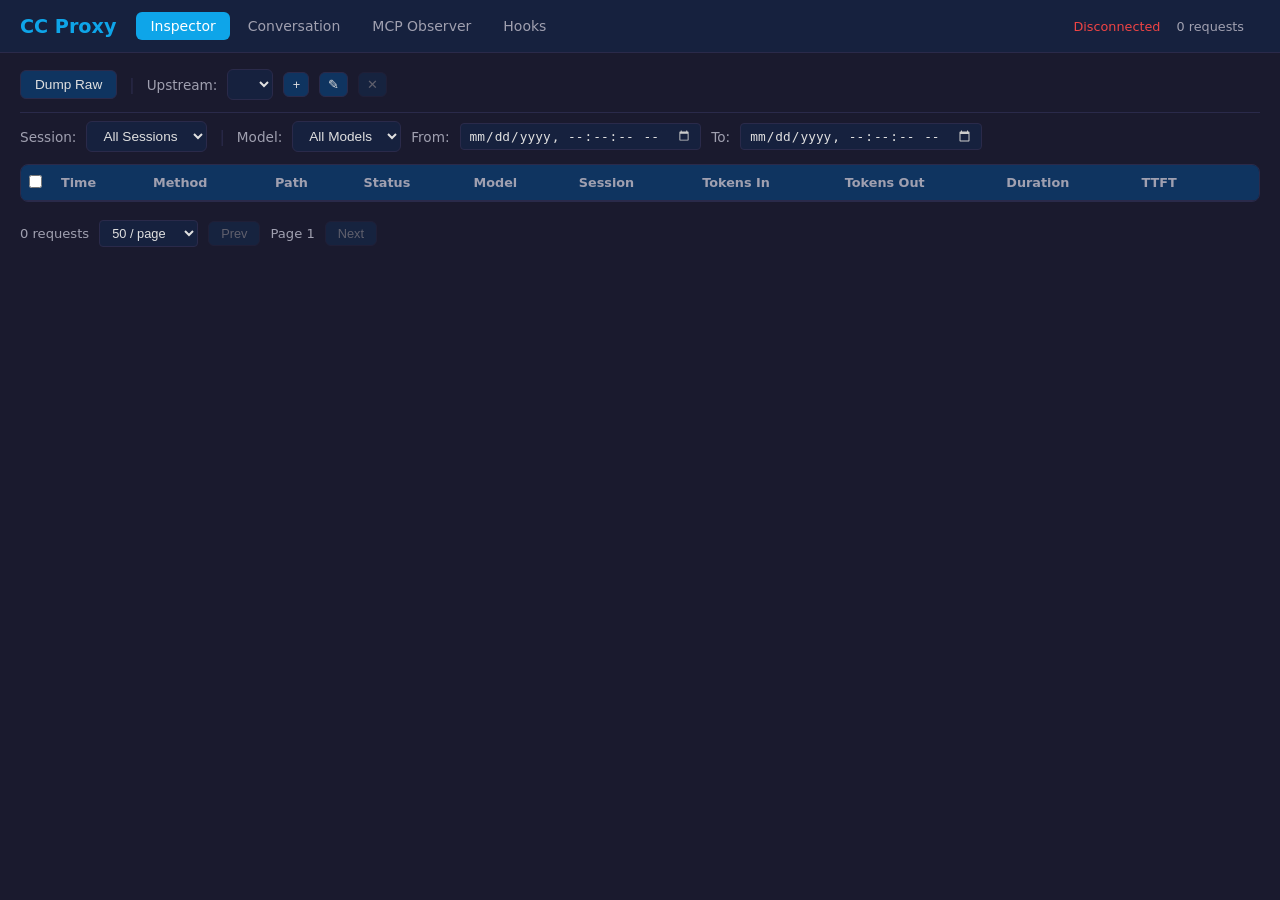
==== cc-proxy/wwwroot/index.html @ 60c86c27 "feat: SQLite persistence, inspector pagination, multi-select delete, and auto-session tracking Repla" ====
<!DOCTYPE html>
<html lang="en">
<head>
    <meta charset="UTF-8">
    <meta name="viewport" content="width=device-width, initial-scale=1.0">
    <title>CC Proxy</title>
    <link rel="stylesheet" href="css/style.css">
</head>
<body>
    <header>
        <h1>CC Proxy</h1>
        <nav>
            <a href="#" data-view="inspector" class="active">Inspector</a>
            <a href="#" data-view="conversation">Conversation</a>
            <a href="#" data-view="mcp">MCP Observer</a>
            <a href="#" data-view="hooks">Hooks</a>
        </nav>
        <div class="status-bar">
            <span id="connection-status" class="disconnected">Disconnected</span>
            <span id="request-count">0 requests</span>
            <span id="capture-status"></span>
        </div>
    </header>

    <main>
        <!-- Inspector View -->
        <section id="view-inspector" class="view active">
            <div class="toolbar">
                <button id="btn-toggle-capture">Dump Raw</button>
                <button id="btn-delete-selected" class="hidden" style="background:var(--error)">Delete Selected (<span id="selected-count">0</span>)</button>
                <span class="sep">|</span>
                <label>Upstream:</label>
                <select id="upstream-select"></select>
                <button id="btn-upstream-add" title="Add">+</button>
                <button id="btn-upstream-edit" title="Edit">&#9998;</button>
                <button id="btn-upstream-delete" title="Delete" disabled>&#10005;</button>
                <span id="upstream-url-display" class="upstream-url"></span>
            </div>
            <div id="upstream-edit-form" class="inline-edit hidden">
                <input type="text" id="upstream-edit-name" placeholder="Name" size="12">
                <input type="text" id="upstream-edit-url" placeholder="https://..." size="36">
                <input type="password" id="upstream-edit-token" placeholder="Token (optional)" size="22">
                <br>
                <label class="model-map-label">Model Map:</label>
                <textarea id="upstream-edit-modelmap" placeholder="claude-sonnet-4-6 = deepseek-v4-pro&#10;claude-opus-4-6 = deepseek-v4-pro[1m]&#10;claude-haiku-4-5 = deepseek-chat" rows="3" cols="52" spellcheck="false"></textarea>
                <br>
                <button id="btn-upstream-save">Save</button>
                <button id="btn-upstream-cancel">Cancel</button>
            </div>
            <div class="toolbar filter-row">
                <label>Session:</label>
                <select id="filter-session">
                    <option value="">All Sessions</option>
                </select>
                <button id="btn-session-export" class="hidden">Export ▾</button>
                <button id="btn-session-rename" class="hidden">Rename</button>
                <button id="btn-session-delete" class="hidden btn-danger">Delete Session</button>
                <span class="sep">|</span>
                <label>Model:</label>
                <select id="filter-model">
                    <option value="">All Models</option>
                </select>
                <label>From:</label>
                <input type="datetime-local" id="filter-time-from" step="1">
                <label>To:</label>
                <input type="datetime-local" id="filter-time-to" step="1">
            </div>
            <div class="table-container">
                <table id="requests-table">
                    <thead>
                        <tr>
                            <th class="col-chk"><input type="checkbox" id="select-all" title="Select all"></th>
                            <th>Time</th>
                            <th>Method</th>
                            <th>Path</th>
                            <th>Status</th>
                            <th>Model</th>
                            <th>Session</th>
                            <th>Tokens In</th>
                            <th>Tokens Out</th>
                            <th>Duration</th>
                            <th>TTFT</th>
                            <th></th>
                        </tr>
                    </thead>
                    <tbody id="requests-tbody"></tbody>
                </table>
            </div>
            <div class="pagination" id="pagination">
                <span id="page-info">0 requests</span>
                <select id="page-size">
                    <option value="20">20 / page</option>
                    <option value="50" selected>50 / page</option>
                    <option value="100">100 / page</option>
                    <option value="200">200 / page</option>
                </select>
                <button id="btn-page-prev" disabled>Prev</button>
                <span id="page-num">Page 1</span>
                <button id="btn-page-next" disabled>Next</button>
            </div>
            <div id="request-detail" class="detail-panel hidden">
                <div class="detail-header">
                    <h3 id="detail-title">Request Detail</h3>
                    <button id="btn-close-detail">×</button>
                </div>
                <div class="detail-tabs">
                    <button class="tab active" data-tab="request">Request</button>
                    <button class="tab" data-tab="response">Response</button>
                    <button class="tab" data-tab="sse">SSE Events</button>
                </div>
                <div id="detail-content" class="detail-body"></div>
            </div>
        </section>

        <!-- Conversation View -->
        <section id="view-conversation" class="view">
            <div class="toolbar">
                <button id="btn-conv-clear">Clear</button>
                <select id="conv-filter">
                    <option value="all">All Messages</option>
                </select>
            </div>
            <div id="conversation-timeline" class="timeline"></div>
        </section>

        <!-- MCP Observer View -->
        <section id="view-mcp" class="view">
            <div class="toolbar">
                <label>MCP Destination:</label>
                <input type="text" id="mcp-destination" placeholder="e.g. https://gitmcp.io/user/repo" size="50">
                <button id="btn-set-mcp">Set Destination</button>
                <button id="btn-clear-mcp-view">Clear</button>
            </div>
            <div class="table-container">
                <table id="mcp-table">
                    <thead>
                        <tr>
                            <th>Time</th>
                            <th>Method</th>
                            <th>Status</th>
                            <th>Request Body</th>
                            <th>Response Body</th>
                        </tr>
                    </thead>
                    <tbody id="mcp-tbody"></tbody>
                </table>
            </div>
        </section>

        <!-- Hooks View -->
        <section id="view-hooks" class="view">
            <div class="toolbar">
                <button id="btn-clear-hooks">Clear Hooks</button>
            </div>
            <div class="table-container">
                <table id="hooks-table">
                    <thead>
                        <tr>
                            <th>Time</th>
                            <th>Event</th>
                            <th>Session</th>
                            <th>CWD</th>
                            <th>Exit Code</th>
                        </tr>
                    </thead>
                    <tbody id="hooks-tbody"></tbody>
                </table>
            </div>
        </section>
    </main>

    <script src="js/app.js"></script>
</body>
</html>
---- cc-proxy/wwwroot/css/style.css ----
* {
    margin: 0;
    padding: 0;
    box-sizing: border-box;
}

:root {
    --bg: #1a1a2e;
    --bg-panel: #16213e;
    --bg-card: #0f3460;
    --text: #e0e0e0;
    --text-muted: #a0a0b0;
    --accent: #e94560;
    --accent2: #0ea5e9;
    --success: #22c55e;
    --warning: #f59e0b;
    --error: #ef4444;
    --border: #2a2a4a;
    --font-mono: 'SF Mono', 'Fira Code', 'Cascadia Code', monospace;
}

body {
    font-family: -apple-system, BlinkMacSystemFont, 'Segoe UI', system-ui, sans-serif;
    background: var(--bg);
    color: var(--text);
    min-height: 100vh;
}

header {
    background: var(--bg-panel);
    border-bottom: 1px solid var(--border);
    padding: 12px 20px;
    display: flex;
    align-items: center;
    gap: 20px;
    flex-wrap: wrap;
}

header h1 {
    font-size: 1.2rem;
    font-weight: 600;
    color: var(--accent2);
    white-space: nowrap;
}

nav {
    display: flex;
    gap: 4px;
}

nav a {
    color: var(--text-muted);
    text-decoration: none;
    padding: 6px 14px;
    border-radius: 6px;
    font-size: 0.875rem;
    transition: all 0.2s;
}

nav a:hover {
    background: var(--bg-card);
    color: var(--text);
}

nav a.active {
    background: var(--accent2);
    color: white;
}

.status-bar {
    margin-left: auto;
    display: flex;
    gap: 16px;
    font-size: 0.8rem;
    color: var(--text-muted);
}

#connection-status.connected { color: var(--success); }
#connection-status.disconnected { color: var(--error); }

main {
    padding: 16px 20px;
}

.view {
    display: none;
}

.view.active {
    display: block;
}

.toolbar {
    display: flex;
    align-items: center;
    gap: 10px;
    margin-bottom: 12px;
    flex-wrap: wrap;
}

.toolbar label {
    font-size: 0.85rem;
    color: var(--text-muted);
}

.toolbar .sep {
    color: var(--border);
    font-size: 1rem;
    margin: 0 2px;
}

.filter-row {
    padding-top: 0;
    border-top: 1px solid var(--border);
    margin-top: 4px;
    padding-top: 8px;
}

.recording-indicator {
    color: var(--success);
    font-weight: 600;
    font-size: 0.85rem;
    animation: pulse 2s infinite;
}

@keyframes pulse {
    0%, 100% { opacity: 1; }
    50% { opacity: 0.5; }
}

.toolbar input[type="text"] {
    background: var(--bg-panel);
    border: 1px solid var(--border);
    color: var(--text);
    padding: 6px 12px;
    border-radius: 6px;
    font-family: var(--font-mono);
    font-size: 0.85rem;
}

.toolbar select {
    background: var(--bg-panel);
    border: 1px solid var(--border);
    color: var(--text);
    padding: 6px 12px;
    border-radius: 6px;
    font-size: 0.85rem;
}

button {
    background: var(--bg-card);
    color: var(--text);
    border: 1px solid var(--border);
    padding: 6px 14px;
    border-radius: 6px;
    cursor: pointer;
    font-size: 0.85rem;
    transition: all 0.2s;
}

button:hover {
    background: var(--accent2);
    border-color: var(--accent2);
    color: white;
}

button:active {
    transform: scale(0.97);
}

.table-container {
    overflow: auto;
    border: 1px solid var(--border);
    border-radius: 8px;
    background: var(--bg-panel);
    max-height: calc(100vh - 260px);
}

table {
    width: 100%;
    border-collapse: collapse;
    font-size: 0.8rem;
}

thead {
    background: var(--bg-card);
    position: sticky;
    top: 0;
    z-index: 1;
}

th {
    padding: 10px 12px;
    text-align: left;
    font-weight: 600;
    color: var(--text-muted);
    white-space: nowrap;
    border-bottom: 1px solid var(--border);
}

td {
    padding: 8px 12px;
    border-bottom: 1px solid var(--border);
    font-family: var(--font-mono);
    font-size: 0.78rem;
    max-width: 300px;
    overflow: hidden;
    text-overflow: ellipsis;
    white-space: nowrap;
}

tbody tr {
    cursor: pointer;
    transition: background 0.15s;
}

tbody tr:hover {
    background: var(--bg-card);
}

tbody tr.selected {
    background: var(--accent2);
    color: white;
}

td.status-200 { color: var(--success); }
td.status-4xx { color: var(--warning); }
td.status-5xx { color: var(--error); }

/* Detail panel */
.detail-panel {
    margin-top: 16px;
    border: 1px solid var(--border);
    border-radius: 8px;
    background: var(--bg-panel);
    overflow: hidden;
}

.detail-panel.hidden { display: none; }

.detail-header {
    display: flex;
    justify-content: space-between;
    align-items: center;
    padding: 12px 16px;
    background: var(--bg-card);
}

.detail-header h3 { font-size: 0.95rem; }

#btn-close-detail {
    background: transparent;
    border: none;
    color: var(--text-muted);
    font-size: 1.2rem;
    padding: 2px 8px;
    cursor: pointer;
}

.detail-tabs {
    display: flex;
    border-bottom: 1px solid var(--border);
    padding: 0 16px;
    background: var(--bg-panel);
}

.tab {
    background: transparent;
    border: none;
    border-bottom: 2px solid transparent;
    color: var(--text-muted);
    padding: 8px 16px;
    cursor: pointer;
    font-size: 0.85rem;
}

.tab.active {
    color: var(--accent2);
    border-bottom-color: var(--accent2);
}

.detail-body {
    padding: 16px;
    margin: 0;
    font-family: var(--font-mono);
    font-size: 0.8rem;
    line-height: 1.5;
    white-space: pre-wrap;
    word-break: break-all;
    max-height: 500px;
    overflow-y: auto;
    background: var(--bg);
    color: var(--text);
}

/* Conversation timeline */
.timeline {
    max-height: calc(100vh - 150px);
    overflow-y: auto;
    padding: 8px 0;
}

.timeline-item {
    margin-bottom: 12px;
    padding: 10px 16px;
    background: var(--bg-panel);
    border-radius: 8px;
    border-left: 3px solid var(--accent2);
}

.timeline-item.mcp { border-left-color: var(--accent); }
.timeline-item.hook { border-left-color: var(--warning); }

.timeline-header {
    display: flex;
    justify-content: space-between;
    margin-bottom: 6px;
    font-size: 0.8rem;
    color: var(--text-muted);
}

.timeline-body {
    font-family: var(--font-mono);
    font-size: 0.8rem;
    white-space: pre-wrap;
    word-break: break-all;
    max-height: 300px;
    overflow-y: auto;
}

/* Sessions */
.session-card {
    background: var(--bg-panel);
    border: 1px solid var(--border);
    border-radius: 8px;
    padding: 14px 18px;
    margin-bottom: 10px;
}

.session-card h3 {
    font-size: 0.95rem;
    margin-bottom: 4px;
}

.session-card .meta {
    font-size: 0.8rem;
    color: var(--text-muted);
    margin-bottom: 8px;
}

.session-card .actions {
    display: flex;
    gap: 8px;
}

.hidden { display: none !important; }

/* ── Upstream inline edit ── */
.upstream-url {
    font-family: var(--font-mono);
    font-size: 0.82rem;
    color: var(--text-muted);
    margin-left: 4px;
    max-width: 320px;
    overflow: hidden;
    text-overflow: ellipsis;
    white-space: nowrap;
}

.inline-edit {
    display: flex;
    align-items: center;
    gap: 6px;
    margin-left: 8px;
    padding: 4px 8px;
    background: var(--bg-card);
    border: 1px solid var(--border);
    border-radius: 6px;
}

.inline-edit input[type="text"],
.inline-edit input[type="password"] {
    background: var(--bg-panel);
    border: 1px solid var(--border);
    color: var(--text);
    padding: 4px 8px;
    border-radius: 4px;
    font-family: var(--font-mono);
    font-size: 0.82rem;
}

.model-map-label {
    font-size: 0.75rem;
    color: var(--text-muted);
    margin-right: 4px;
}

#upstream-edit-modelmap {
    background: var(--bg-panel);
    border: 1px solid var(--border);
    color: var(--text);
    padding: 4px 8px;
    border-radius: 4px;
    font-family: var(--font-mono);
    font-size: 0.75rem;
    resize: vertical;
}

#btn-upstream-add,
#btn-upstream-edit,
#btn-upstream-delete {
    padding: 4px 8px;
    font-size: 0.8rem;
    min-width: 26px;
}

#btn-upstream-delete:disabled {
    opacity: 0.35;
    cursor: not-allowed;
}

#btn-upstream-delete:disabled:hover {
    background: var(--bg-card);
    border-color: var(--border);
    color: var(--text);
}

/* ── JSON Tree Viewer ── */
.json-tree {
    font-family: var(--font-mono);
    font-size: 0.8rem;
    line-height: 1.55;
    padding: 0;
    user-select: text;
}

.detail-headers,
.detail-plain {
    margin: 0 0 12px 0;
    font-family: var(--font-mono);
    font-size: 0.8rem;
    line-height: 1.5;
    white-space: pre-wrap;
    word-break: break-all;
    color: var(--text-muted);
}

.detail-headers {
    padding-bottom: 12px;
    border-bottom: 1px solid var(--border);
    margin-bottom: 12px;
}

.jt-node {
    display: inline;
}

.jt-toggle {
    display: inline-flex;
    align-items: center;
    justify-content: center;
    width: 16px;
    height: 16px;
    margin-right: 2px;
    cursor: pointer;
    color: var(--text-muted);
    font-size: 0.7rem;
    font-weight: 700;
    line-height: 1;
    border-radius: 3px;
    user-select: none;
    vertical-align: middle;
    transition: color 0.15s;
}

.jt-toggle:hover {
    color: var(--accent2);
    background: rgba(14, 165, 233, 0.15);
}

.jt-toggle.expanded {
    color: var(--accent2);
}

.jt-bracket {
    color: var(--text-muted);
    font-weight: 600;
}

.jt-preview {
    color: var(--text-muted);
    font-style: italic;
    padding: 0 2px;
}

.jt-children {
    display: block;
    padding-left: 20px;
    border-left: 1px solid var(--border);
    margin-left: 6px;
}

.jt-children.hidden {
    display: none;
}

.jt-pair {
    padding: 1px 0;
}

.jt-item {
    padding: 1px 0;
}

.jt-key {
    color: var(--accent2);
}

.jt-index {
    color: var(--text-muted);
    font-size: 0.75rem;
    margin-right: 2px;
}

.jt-string {
    color: var(--success);
}

.jt-number {
    color: var(--accent);
}

.jt-bool {
    color: var(--warning);
}

.jt-null {
    color: var(--text-muted);
    font-style: italic;
}

/* ── Pagination ── */
.pagination {
    display: flex;
    align-items: center;
    gap: 10px;
    margin-top: 10px;
    padding: 8px 0;
    font-size: 0.82rem;
    color: var(--text-muted);
}

.pagination select {
    background: var(--bg-panel);
    border: 1px solid var(--border);
    color: var(--text);
    padding: 4px 8px;
    border-radius: 4px;
    font-size: 0.8rem;
}

.pagination button {
    padding: 4px 12px;
    font-size: 0.8rem;
}

.pagination button:disabled {
    opacity: 0.35;
    cursor: not-allowed;
}

.pagination button:disabled:hover {
    background: var(--bg-card);
    border-color: var(--border);
    color: var(--text);
}

/* ── Filter inputs ── */
.toolbar input[type="datetime-local"] {
    background: var(--bg-panel);
    border: 1px solid var(--border);
    color: var(--text);
    padding: 4px 8px;
    border-radius: 4px;
    font-size: 0.8rem;
    font-family: var(--font-mono);
}

.toolbar input[type="datetime-local"]::-webkit-calendar-picker-indicator {
    filter: invert(0.8);
    cursor: pointer;
}

/* ── Checkbox column ── */
.col-chk {
    width: 28px;
    padding: 4px !important;
    text-align: center;
}

.col-chk input[type="checkbox"] {
    cursor: pointer;
    accent-color: var(--accent2);
}

/* ── Row actions ── */
.row-actions {
    text-align: center;
    width: 32px;
    padding: 2px 4px !important;
}

.btn-delete-row {
    background: transparent;
    border: none;
    color: var(--text-muted);
    font-size: 1rem;
    padding: 0 4px;
    cursor: pointer;
    border-radius: 3px;
    line-height: 1;
}

.btn-delete-row:hover {
    background: var(--error);
    color: white;
}

/* ── Session card enhancements ── */
.session-header {
    display: flex;
    align-items: center;
    gap: 10px;
    margin-bottom: 4px;
}

.session-header h3 {
    font-size: 0.95rem;
    margin: 0;
}

.session-id {
    font-family: var(--font-mono);
    font-size: 0.7rem;
    color: var(--text-muted);
}

.session-name {
    cursor: text;
    border-radius: 4px;
    padding: 2px 6px;
    margin: -2px -6px;
    transition: background 0.15s;
}

.session-name:hover {
    background: var(--bg-card);
}

.session-rename-input {
    font-size: 0.95rem;
    font-weight: 600;
    background: var(--bg);
    color: var(--text);
    border: 1px solid var(--accent2);
    border-radius: 4px;
    padding: 2px 6px;
    width: 260px;
    font-family: inherit;
    outline: none;
}

.btn-danger {
    background: transparent;
    border-color: var(--error);
    color: var(--error);
}

.btn-danger:hover {
    background: var(--error);
    border-color: var(--error);
    color: white;
}
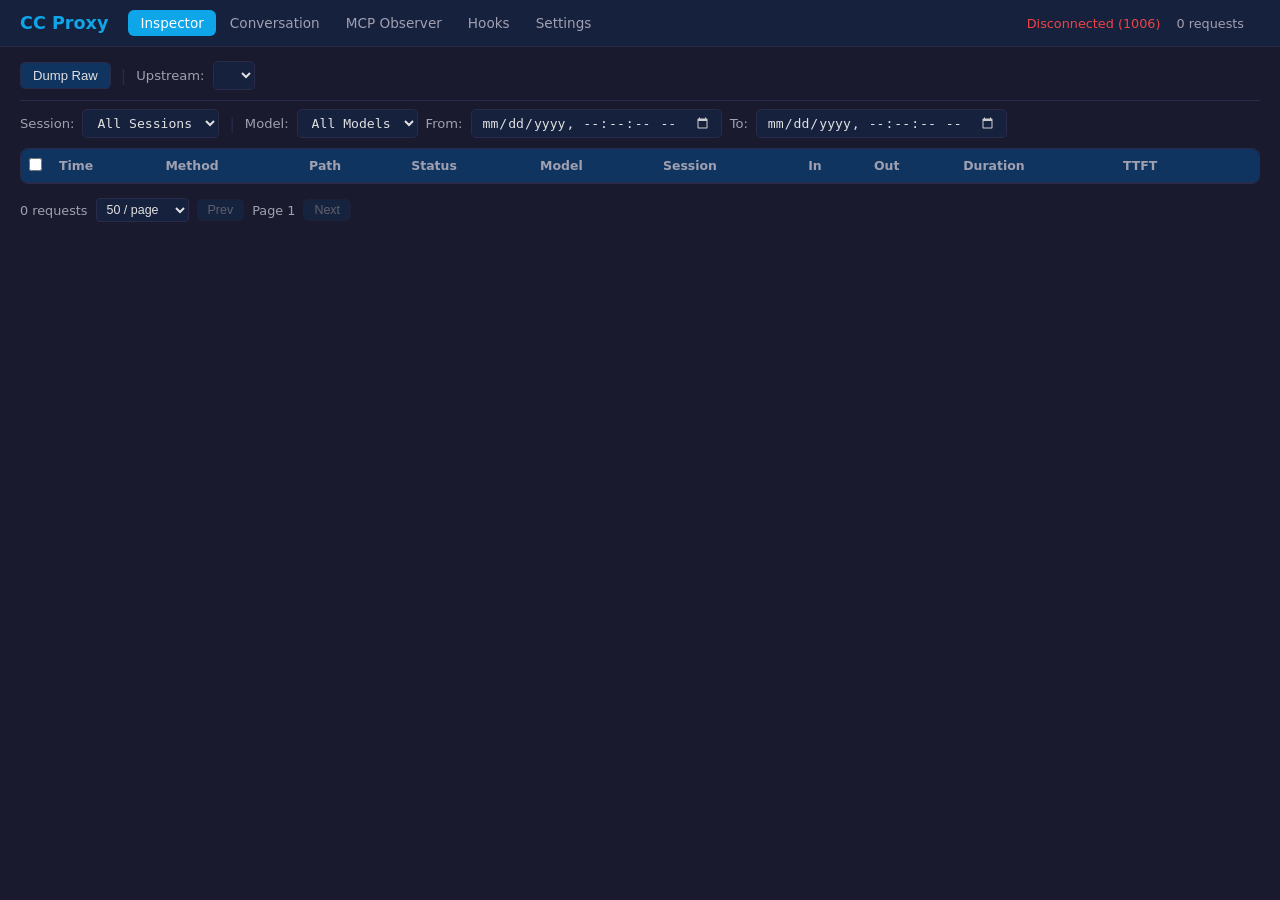
==== commit a2fccd07: "refactor: separate Provider and UpstreamConfig, add WS heartbeat Decouple connection concerns (URL/t" ====
--- a/cc-proxy/wwwroot/index.html
+++ b/cc-proxy/wwwroot/index.html
@@ -14,6 +14,7 @@
             <a href="#" data-view="conversation">Conversation</a>
             <a href="#" data-view="mcp">MCP Observer</a>
             <a href="#" data-view="hooks">Hooks</a>
+            <a href="#" data-view="settings">Settings</a>
         </nav>
         <div class="status-bar">
             <span id="connection-status" class="disconnected">Disconnected</span>
@@ -23,7 +24,7 @@
     </header>
 
     <main>
-        <!-- Inspector View -->
+        <!-- ── Inspector View ── -->
         <section id="view-inspector" class="view active">
             <div class="toolbar">
                 <button id="btn-toggle-capture">Dump Raw</button>
@@ -31,28 +32,13 @@
                 <span class="sep">|</span>
                 <label>Upstream:</label>
                 <select id="upstream-select"></select>
-                <button id="btn-upstream-add" title="Add">+</button>
-                <button id="btn-upstream-edit" title="Edit">&#9998;</button>
-                <button id="btn-upstream-delete" title="Delete" disabled>&#10005;</button>
-                <span id="upstream-url-display" class="upstream-url"></span>
-            </div>
-            <div id="upstream-edit-form" class="inline-edit hidden">
-                <input type="text" id="upstream-edit-name" placeholder="Name" size="12">
-                <input type="text" id="upstream-edit-url" placeholder="https://..." size="36">
-                <input type="password" id="upstream-edit-token" placeholder="Token (optional)" size="22">
-                <br>
-                <label class="model-map-label">Model Map:</label>
-                <textarea id="upstream-edit-modelmap" placeholder="claude-sonnet-4-6 = deepseek-v4-pro&#10;claude-opus-4-6 = deepseek-v4-pro[1m]&#10;claude-haiku-4-5 = deepseek-chat" rows="3" cols="52" spellcheck="false"></textarea>
-                <br>
-                <button id="btn-upstream-save">Save</button>
-                <button id="btn-upstream-cancel">Cancel</button>
             </div>
             <div class="toolbar filter-row">
                 <label>Session:</label>
                 <select id="filter-session">
                     <option value="">All Sessions</option>
                 </select>
-                <button id="btn-session-export" class="hidden">Export ▾</button>
+                <button id="btn-session-export" class="hidden">Export</button>
                 <button id="btn-session-rename" class="hidden">Rename</button>
                 <button id="btn-session-delete" class="hidden btn-danger">Delete Session</button>
                 <span class="sep">|</span>
@@ -76,8 +62,8 @@
                             <th>Status</th>
                             <th>Model</th>
                             <th>Session</th>
-                            <th>Tokens In</th>
-                            <th>Tokens Out</th>
+                            <th>In</th>
+                            <th>Out</th>
                             <th>Duration</th>
                             <th>TTFT</th>
                             <th></th>
@@ -101,7 +87,10 @@
             <div id="request-detail" class="detail-panel hidden">
                 <div class="detail-header">
                     <h3 id="detail-title">Request Detail</h3>
-                    <button id="btn-close-detail">×</button>
+                    <div>
+                        <button id="btn-fullscreen-detail" title="Fullscreen">⛶</button>
+                        <button id="btn-close-detail">×</button>
+                    </div>
                 </div>
                 <div class="detail-tabs">
                     <button class="tab active" data-tab="request">Request</button>
@@ -112,23 +101,23 @@
             </div>
         </section>
 
-        <!-- Conversation View -->
+        <!-- ── Conversation View ── -->
         <section id="view-conversation" class="view">
             <div class="toolbar">
-                <button id="btn-conv-clear">Clear</button>
                 <select id="conv-filter">
-                    <option value="all">All Messages</option>
-                </select>
+                    <option value="">All</option>
+                </select>
+                <button id="btn-fullscreen-conv" title="Fullscreen">⛶</button>
             </div>
             <div id="conversation-timeline" class="timeline"></div>
         </section>
 
-        <!-- MCP Observer View -->
+        <!-- ── MCP Observer View ── -->
         <section id="view-mcp" class="view">
             <div class="toolbar">
                 <label>MCP Destination:</label>
                 <input type="text" id="mcp-destination" placeholder="e.g. https://gitmcp.io/user/repo" size="50">
-                <button id="btn-set-mcp">Set Destination</button>
+                <button id="btn-set-mcp">Set</button>
                 <button id="btn-clear-mcp-view">Clear</button>
             </div>
             <div class="table-container">
@@ -147,7 +136,7 @@
             </div>
         </section>
 
-        <!-- Hooks View -->
+        <!-- ── Hooks View ── -->
         <section id="view-hooks" class="view">
             <div class="toolbar">
                 <button id="btn-clear-hooks">Clear Hooks</button>
@@ -167,7 +156,142 @@
                 </table>
             </div>
         </section>
+
+        <!-- ── Settings View ── -->
+        <section id="view-settings" class="view">
+            <div class="settings-layout">
+
+                <!-- Providers panel -->
+                <div class="settings-panel">
+                    <div class="settings-panel-header">
+                        <h2>Providers</h2>
+                        <button id="btn-provider-add">+ Add</button>
+                    </div>
+                    <div id="provider-list" class="item-list"></div>
+
+                    <!-- Provider edit form -->
+                    <div id="provider-edit" class="settings-form hidden">
+                        <div class="form-group">
+                            <label>Name</label>
+                            <input type="text" id="pe-name" placeholder="deepseek">
+                        </div>
+                        <div class="form-group">
+                            <label>URL</label>
+                            <input type="text" id="pe-url" placeholder="https://api.deepseek.com">
+                        </div>
+                        <div class="form-group">
+                            <label>Token</label>
+                            <input type="password" id="pe-token" placeholder="sk-... (leave empty to keep)">
+                        </div>
+                        <div class="form-group form-group-col">
+                            <label>Models</label>
+                            <div id="pe-models-list" class="model-tag-list"></div>
+                            <div class="model-add-row">
+                                <input type="text" id="pe-model-input" placeholder="Add model ID...">
+                                <button id="pe-model-add-btn">+</button>
+                            </div>
+                        </div>
+                        <div class="form-actions">
+                            <button id="btn-provider-save" class="btn-primary">Save</button>
+                            <button id="btn-provider-cancel">Cancel</button>
+                        </div>
+                    </div>
+                </div>
+
+                <!-- Upstreams panel -->
+                <div class="settings-panel">
+                    <div class="settings-panel-header">
+                        <h2>Upstreams</h2>
+                        <button id="btn-upstream-add">+ Add</button>
+                    </div>
+                    <div id="upstream-list" class="item-list"></div>
+
+                    <!-- Upstream edit form -->
+                    <div id="upstream-edit" class="settings-form hidden">
+                        <div class="form-group">
+                            <label>Name</label>
+                            <input type="text" id="ue-name" placeholder="production">
+                        </div>
+
+                        <div class="tier-section">
+                            <span class="tier-badge tier-high">High</span>
+                            <span class="tier-desc">e.g. claude-opus, matched first</span>
+                            <div class="tier-row">
+                                <label>Keywords</label>
+                                <input type="text" id="ue-high-kw" placeholder="opus (comma-separated)">
+                            </div>
+                            <div class="tier-row">
+                                <label>Provider</label>
+                                <select id="ue-high-provider"><option value="">— none —</option></select>
+                                <label>Model</label>
+                                <input type="text" id="ue-high-model" placeholder="model-id" list="dl-high">
+                                <datalist id="dl-high"></datalist>
+                            </div>
+                        </div>
+
+                        <div class="tier-section">
+                            <span class="tier-badge tier-mid">Mid</span>
+                            <span class="tier-desc">e.g. claude-sonnet</span>
+                            <div class="tier-row">
+                                <label>Keywords</label>
+                                <input type="text" id="ue-mid-kw" placeholder="sonnet">
+                            </div>
+                            <div class="tier-row">
+                                <label>Provider</label>
+                                <select id="ue-mid-provider"><option value="">— none —</option></select>
+                                <label>Model</label>
+                                <input type="text" id="ue-mid-model" placeholder="model-id" list="dl-mid">
+                                <datalist id="dl-mid"></datalist>
+                            </div>
+                        </div>
+
+                        <div class="tier-section">
+                            <span class="tier-badge tier-low">Low</span>
+                            <span class="tier-desc">e.g. claude-haiku, matched last</span>
+                            <div class="tier-row">
+                                <label>Keywords</label>
+                                <input type="text" id="ue-low-kw" placeholder="haiku">
+                            </div>
+                            <div class="tier-row">
+                                <label>Provider</label>
+                                <select id="ue-low-provider"><option value="">— none —</option></select>
+                                <label>Model</label>
+                                <input type="text" id="ue-low-model" placeholder="model-id" list="dl-low">
+                                <datalist id="dl-low"></datalist>
+                            </div>
+                        </div>
+
+                        <div class="tier-section">
+                            <span class="tier-badge tier-default">Default</span>
+                            <span class="tier-desc">Fallback when no keyword matches</span>
+                            <div class="tier-row">
+                                <label>Provider</label>
+                                <select id="ue-default-provider"><option value="">— none —</option></select>
+                                <label>Model</label>
+                                <input type="text" id="ue-default-model" placeholder="model-id" list="dl-default">
+                                <datalist id="dl-default"></datalist>
+                            </div>
+                        </div>
+
+                        <div class="form-actions">
+                            <button id="btn-upstream-save" class="btn-primary">Save</button>
+                            <button id="btn-upstream-cancel">Cancel</button>
+                        </div>
+                    </div>
+                </div>
+
+            </div>
+        </section>
     </main>
+
+    <!-- ── Fullscreen overlay ── -->
+    <div id="fullscreen-overlay" class="fullscreen-overlay hidden">
+        <div class="fullscreen-header">
+            <span id="fullscreen-title"></span>
+            <button id="btn-fullscreen-close" class="fullscreen-close">&#10005;</button>
+        </div>
+        <div id="fullscreen-content" class="fullscreen-content"></div>
+    </div>
 
     <script src="js/app.js"></script>
 </body>
--- a/cc-proxy/wwwroot/css/style.css
+++ b/cc-proxy/wwwroot/css/style.css
@@ -1,8 +1,4 @@
-* {
-    margin: 0;
-    padding: 0;
-    box-sizing: border-box;
-}
+* { margin: 0; padding: 0; box-sizing: border-box; }
 
 :root {
     --bg: #1a1a2e;
@@ -19,665 +15,197 @@
     --font-mono: 'SF Mono', 'Fira Code', 'Cascadia Code', monospace;
 }
 
-body {
-    font-family: -apple-system, BlinkMacSystemFont, 'Segoe UI', system-ui, sans-serif;
-    background: var(--bg);
-    color: var(--text);
-    min-height: 100vh;
-}
-
-header {
-    background: var(--bg-panel);
-    border-bottom: 1px solid var(--border);
-    padding: 12px 20px;
-    display: flex;
-    align-items: center;
-    gap: 20px;
-    flex-wrap: wrap;
-}
-
-header h1 {
-    font-size: 1.2rem;
-    font-weight: 600;
-    color: var(--accent2);
-    white-space: nowrap;
-}
-
-nav {
-    display: flex;
-    gap: 4px;
-}
-
-nav a {
-    color: var(--text-muted);
-    text-decoration: none;
-    padding: 6px 14px;
-    border-radius: 6px;
-    font-size: 0.875rem;
-    transition: all 0.2s;
-}
-
-nav a:hover {
-    background: var(--bg-card);
-    color: var(--text);
-}
-
-nav a.active {
-    background: var(--accent2);
-    color: white;
-}
-
-.status-bar {
-    margin-left: auto;
-    display: flex;
-    gap: 16px;
-    font-size: 0.8rem;
-    color: var(--text-muted);
-}
-
+body { font-family: -apple-system, BlinkMacSystemFont, 'Segoe UI', system-ui, sans-serif; background: var(--bg); color: var(--text); min-height: 100vh; }
+
+/* ── Header ── */
+header { background: var(--bg-panel); border-bottom: 1px solid var(--border); padding: 10px 20px; display: flex; align-items: center; gap: 20px; flex-wrap: wrap; }
+header h1 { font-size: 1.1rem; font-weight: 700; color: var(--accent2); white-space: nowrap; }
+nav { display: flex; gap: 2px; }
+nav a { color: var(--text-muted); text-decoration: none; padding: 5px 12px; border-radius: 6px; font-size: 0.85rem; transition: all 0.15s; }
+nav a:hover { background: var(--bg-card); color: var(--text); }
+nav a.active { background: var(--accent2); color: white; }
+.status-bar { margin-left: auto; display: flex; gap: 16px; font-size: 0.8rem; color: var(--text-muted); }
 #connection-status.connected { color: var(--success); }
 #connection-status.disconnected { color: var(--error); }
 
-main {
-    padding: 16px 20px;
+/* ── Main / Views ── */
+main { padding: 14px 20px; }
+.view { display: none; }
+.view.active { display: block; }
+
+/* ── Toolbar ── */
+.toolbar { display: flex; align-items: center; gap: 8px; margin-bottom: 10px; flex-wrap: wrap; }
+.toolbar label { font-size: 0.82rem; color: var(--text-muted); }
+.toolbar .sep { color: var(--border); margin: 0 2px; }
+.filter-row { border-top: 1px solid var(--border); margin-top: 2px; padding-top: 8px; }
+
+.toolbar input[type="text"], .toolbar select, .toolbar input[type="datetime-local"] {
+    background: var(--bg-panel); border: 1px solid var(--border); color: var(--text);
+    padding: 5px 10px; border-radius: 5px; font-size: 0.82rem; font-family: var(--font-mono);
 }
-
-.view {
-    display: none;
-}
-
-.view.active {
-    display: block;
-}
-
-.toolbar {
-    display: flex;
-    align-items: center;
-    gap: 10px;
-    margin-bottom: 12px;
-    flex-wrap: wrap;
-}
-
-.toolbar label {
-    font-size: 0.85rem;
-    color: var(--text-muted);
-}
-
-.toolbar .sep {
-    color: var(--border);
-    font-size: 1rem;
-    margin: 0 2px;
-}
-
-.filter-row {
-    padding-top: 0;
-    border-top: 1px solid var(--border);
-    margin-top: 4px;
-    padding-top: 8px;
-}
-
-.recording-indicator {
-    color: var(--success);
-    font-weight: 600;
-    font-size: 0.85rem;
-    animation: pulse 2s infinite;
-}
-
-@keyframes pulse {
-    0%, 100% { opacity: 1; }
-    50% { opacity: 0.5; }
-}
-
-.toolbar input[type="text"] {
-    background: var(--bg-panel);
-    border: 1px solid var(--border);
-    color: var(--text);
-    padding: 6px 12px;
-    border-radius: 6px;
-    font-family: var(--font-mono);
-    font-size: 0.85rem;
-}
-
-.toolbar select {
-    background: var(--bg-panel);
-    border: 1px solid var(--border);
-    color: var(--text);
-    padding: 6px 12px;
-    border-radius: 6px;
-    font-size: 0.85rem;
-}
-
-button {
-    background: var(--bg-card);
-    color: var(--text);
-    border: 1px solid var(--border);
-    padding: 6px 14px;
-    border-radius: 6px;
-    cursor: pointer;
-    font-size: 0.85rem;
-    transition: all 0.2s;
-}
-
-button:hover {
-    background: var(--accent2);
-    border-color: var(--accent2);
-    color: white;
-}
-
-button:active {
-    transform: scale(0.97);
-}
-
-.table-container {
-    overflow: auto;
-    border: 1px solid var(--border);
-    border-radius: 8px;
-    background: var(--bg-panel);
-    max-height: calc(100vh - 260px);
-}
-
-table {
-    width: 100%;
-    border-collapse: collapse;
-    font-size: 0.8rem;
-}
-
-thead {
-    background: var(--bg-card);
-    position: sticky;
-    top: 0;
-    z-index: 1;
-}
-
-th {
-    padding: 10px 12px;
-    text-align: left;
-    font-weight: 600;
-    color: var(--text-muted);
-    white-space: nowrap;
-    border-bottom: 1px solid var(--border);
-}
-
-td {
-    padding: 8px 12px;
-    border-bottom: 1px solid var(--border);
-    font-family: var(--font-mono);
-    font-size: 0.78rem;
-    max-width: 300px;
-    overflow: hidden;
-    text-overflow: ellipsis;
-    white-space: nowrap;
-}
-
-tbody tr {
-    cursor: pointer;
-    transition: background 0.15s;
-}
-
-tbody tr:hover {
-    background: var(--bg-card);
-}
-
-tbody tr.selected {
-    background: var(--accent2);
-    color: white;
-}
-
+.toolbar input[type="datetime-local"]::-webkit-calendar-picker-indicator { filter: invert(0.8); cursor: pointer; }
+
+/* ── Buttons ── */
+button { background: var(--bg-card); color: var(--text); border: 1px solid var(--border); padding: 5px 12px; border-radius: 5px; cursor: pointer; font-size: 0.82rem; transition: all 0.15s; }
+button:hover { background: var(--accent2); border-color: var(--accent2); color: white; }
+button:active { transform: scale(0.97); }
+button.btn-primary { background: var(--accent2); border-color: var(--accent2); color: white; }
+button.btn-primary:hover { background: #0284c7; }
+button.btn-danger { background: transparent; border-color: var(--error); color: var(--error); }
+button.btn-danger:hover { background: var(--error); color: white; }
+button.btn-sm { padding: 3px 8px; font-size: 0.75rem; }
+.hidden { display: none !important; }
+
+/* ── Table ── */
+.table-container { overflow: auto; border: 1px solid var(--border); border-radius: 8px; background: var(--bg-panel); max-height: calc(100vh - 260px); }
+#view-inspector.detail-open .table-container { max-height: calc(50vh - 120px); }
+
+table { width: 100%; border-collapse: collapse; font-size: 0.78rem; }
+thead { background: var(--bg-card); position: sticky; top: 0; z-index: 1; }
+th { padding: 9px 10px; text-align: left; font-weight: 600; color: var(--text-muted); white-space: nowrap; border-bottom: 1px solid var(--border); }
+td { padding: 7px 10px; border-bottom: 1px solid var(--border); font-family: var(--font-mono); font-size: 0.76rem; max-width: 280px; overflow: hidden; text-overflow: ellipsis; white-space: nowrap; }
+tbody tr { cursor: pointer; transition: background 0.1s; }
+tbody tr:hover { background: var(--bg-card); }
+tbody tr.selected { background: var(--accent2); color: white; }
 td.status-200 { color: var(--success); }
 td.status-4xx { color: var(--warning); }
 td.status-5xx { color: var(--error); }
 
-/* Detail panel */
-.detail-panel {
-    margin-top: 16px;
-    border: 1px solid var(--border);
-    border-radius: 8px;
-    background: var(--bg-panel);
-    overflow: hidden;
+.col-chk { width: 28px; padding: 4px !important; text-align: center; }
+.col-chk input[type="checkbox"] { cursor: pointer; accent-color: var(--accent2); }
+.row-actions { text-align: center; width: 32px; padding: 2px 4px !important; }
+.btn-delete-row { background: transparent; border: none; color: var(--text-muted); font-size: 1rem; padding: 0 4px; cursor: pointer; border-radius: 3px; line-height: 1; }
+.btn-delete-row:hover { background: var(--error); color: white; }
+
+/* ── Pagination ── */
+.pagination { display: flex; align-items: center; gap: 8px; margin-top: 8px; padding: 6px 0; font-size: 0.8rem; color: var(--text-muted); }
+.pagination select { background: var(--bg-panel); border: 1px solid var(--border); color: var(--text); padding: 3px 6px; border-radius: 4px; font-size: 0.78rem; }
+.pagination button { padding: 3px 10px; font-size: 0.78rem; }
+.pagination button:disabled { opacity: 0.35; cursor: not-allowed; }
+.pagination button:disabled:hover { background: var(--bg-card); border-color: var(--border); color: var(--text); }
+
+/* ── Detail panel — max half screen ── */
+.detail-panel { margin-top: 12px; border: 1px solid var(--border); border-radius: 8px; background: var(--bg-panel); overflow: hidden; max-height: 45vh; display: flex; flex-direction: column; }
+.detail-panel.hidden { display: none; }
+.detail-header { display: flex; justify-content: space-between; align-items: center; padding: 10px 14px; background: var(--bg-card); }
+.detail-header h3 { font-size: 0.9rem; }
+#btn-close-detail, #btn-fullscreen-detail { background: transparent; border: none; color: var(--text-muted); font-size: 1.1rem; padding: 2px 6px; cursor: pointer; }
+#btn-close-detail:hover, #btn-fullscreen-detail:hover { color: var(--accent2); background: var(--bg); }
+.detail-tabs { display: flex; border-bottom: 1px solid var(--border); padding: 0 14px; background: var(--bg-panel); }
+.tab { background: transparent; border: none; border-bottom: 2px solid transparent; color: var(--text-muted); padding: 7px 14px; cursor: pointer; font-size: 0.82rem; }
+.tab.active { color: var(--accent2); border-bottom-color: var(--accent2); }
+.detail-body { padding: 14px; font-family: var(--font-mono); font-size: 0.78rem; line-height: 1.5; white-space: pre-wrap; word-break: break-all; flex: 1; overflow-y: auto; background: var(--bg); color: var(--text); }
+.detail-headers, .detail-plain { margin: 0 0 10px 0; font-family: var(--font-mono); font-size: 0.78rem; line-height: 1.5; white-space: pre-wrap; word-break: break-all; color: var(--text-muted); }
+.detail-headers { padding-bottom: 10px; border-bottom: 1px solid var(--border); margin-bottom: 10px; }
+
+/* ── Timeline ── */
+.timeline { max-height: 50vh; overflow-y: auto; padding: 6px 0; }
+.timeline-item { margin-bottom: 10px; padding: 8px 14px; background: var(--bg-panel); border-radius: 6px; border-left: 3px solid var(--accent2); }
+.timeline-item.hook { border-left-color: var(--warning); }
+.timeline-header { display: flex; justify-content: space-between; margin-bottom: 4px; font-size: 0.78rem; color: var(--text-muted); }
+.timeline-body { font-family: var(--font-mono); font-size: 0.78rem; white-space: pre-wrap; word-break: break-all; max-height: 200px; overflow-y: auto; }
+.tl-thinking { color: var(--warning); font-weight: 600; }
+.tl-tool { color: var(--accent2); font-weight: 600; }
+#btn-fullscreen-conv { background: transparent; border: none; color: var(--text-muted); font-size: 1.1rem; padding: 2px 6px; cursor: pointer; }
+#btn-fullscreen-conv:hover { color: var(--accent2); }
+
+/* ── Fullscreen overlay ── */
+.fullscreen-overlay { position: fixed; top: 0; left: 0; width: 100vw; height: 100vh; background: var(--bg); z-index: 9999; display: flex; flex-direction: column; }
+.fullscreen-overlay.hidden { display: none; }
+.fullscreen-header { display: flex; justify-content: space-between; align-items: center; padding: 8px 16px; background: var(--bg-panel); border-bottom: 1px solid var(--border); flex-shrink: 0; }
+#fullscreen-title { font-size: 0.9rem; font-weight: 600; }
+.fullscreen-close { background: transparent; border: none; color: var(--text-muted); font-size: 1.4rem; cursor: pointer; padding: 4px 10px; }
+.fullscreen-close:hover { color: var(--error); }
+.fullscreen-content { flex: 1; overflow: hidden; display: flex; flex-direction: column; }
+.fullscreen-content .detail-body, .fullscreen-content .timeline { max-height: none !important; padding: 16px; }
+#fs-detail-body { flex: 1; overflow-y: auto; }
+
+/* ── JSON Tree ── */
+.json-tree { font-family: var(--font-mono); font-size: 0.78rem; line-height: 1.55; user-select: text; }
+.jt-node { display: inline; }
+.jt-toggle { display: inline-flex; align-items: center; justify-content: center; width: 14px; height: 14px; margin-right: 2px; cursor: pointer; color: var(--text-muted); font-size: 0.65rem; font-weight: 700; border-radius: 3px; user-select: none; vertical-align: middle; }
+.jt-toggle:hover { color: var(--accent2); background: rgba(14,165,233,0.15); }
+.jt-toggle.expanded { color: var(--accent2); }
+.jt-bracket { color: var(--text-muted); font-weight: 600; }
+.jt-preview { color: var(--text-muted); font-style: italic; padding: 0 2px; }
+.jt-children { display: block; padding-left: 18px; border-left: 1px solid var(--border); margin-left: 5px; }
+.jt-children.hidden { display: none; }
+.jt-pair, .jt-item { padding: 1px 0; }
+.jt-key { color: var(--accent2); }
+.jt-index { color: var(--text-muted); font-size: 0.7rem; }
+.jt-string { color: var(--success); }
+.jt-number { color: var(--accent); }
+.jt-bool { color: var(--warning); }
+.jt-null { color: var(--text-muted); font-style: italic; }
+
+/* ── Settings view ── */
+#view-settings { padding: 0; }
+
+.settings-layout { display: grid; grid-template-columns: 1fr 1fr; gap: 20px; align-items: start; }
+
+@media (max-width: 900px) { .settings-layout { grid-template-columns: 1fr; } }
+
+.settings-panel { background: var(--bg-panel); border: 1px solid var(--border); border-radius: 8px; overflow: hidden; }
+
+.settings-panel-header { display: flex; justify-content: space-between; align-items: center; padding: 12px 16px; background: var(--bg-card); border-bottom: 1px solid var(--border); }
+.settings-panel-header h2 { font-size: 0.9rem; font-weight: 700; color: var(--text); }
+
+/* ── Item list ── */
+.item-list { padding: 8px; min-height: 60px; }
+.item-empty { padding: 16px; text-align: center; color: var(--text-muted); font-size: 0.82rem; }
+
+.item-row { display: flex; align-items: center; gap: 10px; padding: 8px 12px; border-radius: 6px; margin-bottom: 6px; background: var(--bg); border: 1px solid var(--border); transition: border-color 0.15s; }
+.item-row:hover { border-color: var(--accent2); }
+.item-row.item-active { border-color: var(--accent2); background: rgba(14,165,233,0.05); }
+
+.item-row-info { flex: 1; min-width: 0; }
+.item-row-name { font-weight: 600; font-size: 0.85rem; display: flex; align-items: center; gap: 6px; }
+.item-row-meta { font-size: 0.75rem; color: var(--text-muted); overflow: hidden; text-overflow: ellipsis; white-space: nowrap; font-family: var(--font-mono); margin-top: 2px; }
+.item-row-actions { display: flex; gap: 4px; flex-shrink: 0; }
+
+.active-badge { font-size: 0.65rem; background: var(--accent2); color: white; padding: 1px 6px; border-radius: 10px; font-weight: 600; }
+
+/* ── Settings form ── */
+.settings-form { padding: 14px 16px; border-top: 1px solid var(--border); background: var(--bg); }
+
+.form-group { display: flex; align-items: center; gap: 8px; margin-bottom: 10px; }
+.form-group label { width: 60px; text-align: right; font-size: 0.8rem; color: var(--text-muted); flex-shrink: 0; }
+.form-group input[type="text"], .form-group input[type="password"], .form-group select {
+    flex: 1; background: var(--bg-panel); border: 1px solid var(--border); color: var(--text);
+    padding: 6px 10px; border-radius: 5px; font-size: 0.82rem; font-family: var(--font-mono);
 }
-
-.detail-panel.hidden { display: none; }
-
-.detail-header {
-    display: flex;
-    justify-content: space-between;
-    align-items: center;
-    padding: 12px 16px;
-    background: var(--bg-card);
-}
-
-.detail-header h3 { font-size: 0.95rem; }
-
-#btn-close-detail {
-    background: transparent;
-    border: none;
-    color: var(--text-muted);
-    font-size: 1.2rem;
-    padding: 2px 8px;
-    cursor: pointer;
-}
-
-.detail-tabs {
-    display: flex;
-    border-bottom: 1px solid var(--border);
-    padding: 0 16px;
-    background: var(--bg-panel);
-}
-
-.tab {
-    background: transparent;
-    border: none;
-    border-bottom: 2px solid transparent;
-    color: var(--text-muted);
-    padding: 8px 16px;
-    cursor: pointer;
-    font-size: 0.85rem;
-}
-
-.tab.active {
-    color: var(--accent2);
-    border-bottom-color: var(--accent2);
-}
-
-.detail-body {
-    padding: 16px;
-    margin: 0;
-    font-family: var(--font-mono);
-    font-size: 0.8rem;
-    line-height: 1.5;
-    white-space: pre-wrap;
-    word-break: break-all;
-    max-height: 500px;
-    overflow-y: auto;
-    background: var(--bg);
-    color: var(--text);
-}
-
-/* Conversation timeline */
-.timeline {
-    max-height: calc(100vh - 150px);
-    overflow-y: auto;
-    padding: 8px 0;
-}
-
-.timeline-item {
-    margin-bottom: 12px;
-    padding: 10px 16px;
-    background: var(--bg-panel);
-    border-radius: 8px;
-    border-left: 3px solid var(--accent2);
-}
-
-.timeline-item.mcp { border-left-color: var(--accent); }
-.timeline-item.hook { border-left-color: var(--warning); }
-
-.timeline-header {
-    display: flex;
-    justify-content: space-between;
-    margin-bottom: 6px;
-    font-size: 0.8rem;
-    color: var(--text-muted);
-}
-
-.timeline-body {
-    font-family: var(--font-mono);
-    font-size: 0.8rem;
-    white-space: pre-wrap;
-    word-break: break-all;
-    max-height: 300px;
-    overflow-y: auto;
-}
-
-/* Sessions */
-.session-card {
-    background: var(--bg-panel);
-    border: 1px solid var(--border);
-    border-radius: 8px;
-    padding: 14px 18px;
-    margin-bottom: 10px;
-}
-
-.session-card h3 {
-    font-size: 0.95rem;
-    margin-bottom: 4px;
-}
-
-.session-card .meta {
-    font-size: 0.8rem;
-    color: var(--text-muted);
-    margin-bottom: 8px;
-}
-
-.session-card .actions {
-    display: flex;
-    gap: 8px;
-}
-
-.hidden { display: none !important; }
-
-/* ── Upstream inline edit ── */
-.upstream-url {
-    font-family: var(--font-mono);
-    font-size: 0.82rem;
-    color: var(--text-muted);
-    margin-left: 4px;
-    max-width: 320px;
-    overflow: hidden;
-    text-overflow: ellipsis;
-    white-space: nowrap;
-}
-
-.inline-edit {
-    display: flex;
-    align-items: center;
-    gap: 6px;
-    margin-left: 8px;
-    padding: 4px 8px;
-    background: var(--bg-card);
-    border: 1px solid var(--border);
-    border-radius: 6px;
-}
-
-.inline-edit input[type="text"],
-.inline-edit input[type="password"] {
-    background: var(--bg-panel);
-    border: 1px solid var(--border);
-    color: var(--text);
-    padding: 4px 8px;
-    border-radius: 4px;
-    font-family: var(--font-mono);
-    font-size: 0.82rem;
-}
-
-.model-map-label {
-    font-size: 0.75rem;
-    color: var(--text-muted);
-    margin-right: 4px;
-}
-
-#upstream-edit-modelmap {
-    background: var(--bg-panel);
-    border: 1px solid var(--border);
-    color: var(--text);
-    padding: 4px 8px;
-    border-radius: 4px;
-    font-family: var(--font-mono);
-    font-size: 0.75rem;
-    resize: vertical;
-}
-
-#btn-upstream-add,
-#btn-upstream-edit,
-#btn-upstream-delete {
-    padding: 4px 8px;
-    font-size: 0.8rem;
-    min-width: 26px;
-}
-
-#btn-upstream-delete:disabled {
-    opacity: 0.35;
-    cursor: not-allowed;
-}
-
-#btn-upstream-delete:disabled:hover {
-    background: var(--bg-card);
-    border-color: var(--border);
-    color: var(--text);
-}
-
-/* ── JSON Tree Viewer ── */
-.json-tree {
-    font-family: var(--font-mono);
-    font-size: 0.8rem;
-    line-height: 1.55;
-    padding: 0;
-    user-select: text;
-}
-
-.detail-headers,
-.detail-plain {
-    margin: 0 0 12px 0;
-    font-family: var(--font-mono);
-    font-size: 0.8rem;
-    line-height: 1.5;
-    white-space: pre-wrap;
-    word-break: break-all;
-    color: var(--text-muted);
-}
-
-.detail-headers {
-    padding-bottom: 12px;
-    border-bottom: 1px solid var(--border);
-    margin-bottom: 12px;
-}
-
-.jt-node {
-    display: inline;
-}
-
-.jt-toggle {
-    display: inline-flex;
-    align-items: center;
-    justify-content: center;
-    width: 16px;
-    height: 16px;
-    margin-right: 2px;
-    cursor: pointer;
-    color: var(--text-muted);
-    font-size: 0.7rem;
-    font-weight: 700;
-    line-height: 1;
-    border-radius: 3px;
-    user-select: none;
-    vertical-align: middle;
-    transition: color 0.15s;
-}
-
-.jt-toggle:hover {
-    color: var(--accent2);
-    background: rgba(14, 165, 233, 0.15);
-}
-
-.jt-toggle.expanded {
-    color: var(--accent2);
-}
-
-.jt-bracket {
-    color: var(--text-muted);
-    font-weight: 600;
-}
-
-.jt-preview {
-    color: var(--text-muted);
-    font-style: italic;
-    padding: 0 2px;
-}
-
-.jt-children {
-    display: block;
-    padding-left: 20px;
-    border-left: 1px solid var(--border);
-    margin-left: 6px;
-}
-
-.jt-children.hidden {
-    display: none;
-}
-
-.jt-pair {
-    padding: 1px 0;
-}
-
-.jt-item {
-    padding: 1px 0;
-}
-
-.jt-key {
-    color: var(--accent2);
-}
-
-.jt-index {
-    color: var(--text-muted);
-    font-size: 0.75rem;
-    margin-right: 2px;
-}
-
-.jt-string {
-    color: var(--success);
-}
-
-.jt-number {
-    color: var(--accent);
-}
-
-.jt-bool {
-    color: var(--warning);
-}
-
-.jt-null {
-    color: var(--text-muted);
-    font-style: italic;
-}
-
-/* ── Pagination ── */
-.pagination {
-    display: flex;
-    align-items: center;
-    gap: 10px;
-    margin-top: 10px;
-    padding: 8px 0;
-    font-size: 0.82rem;
-    color: var(--text-muted);
-}
-
-.pagination select {
-    background: var(--bg-panel);
-    border: 1px solid var(--border);
-    color: var(--text);
-    padding: 4px 8px;
-    border-radius: 4px;
-    font-size: 0.8rem;
-}
-
-.pagination button {
-    padding: 4px 12px;
-    font-size: 0.8rem;
-}
-
-.pagination button:disabled {
-    opacity: 0.35;
-    cursor: not-allowed;
-}
-
-.pagination button:disabled:hover {
-    background: var(--bg-card);
-    border-color: var(--border);
-    color: var(--text);
-}
-
-/* ── Filter inputs ── */
-.toolbar input[type="datetime-local"] {
-    background: var(--bg-panel);
-    border: 1px solid var(--border);
-    color: var(--text);
-    padding: 4px 8px;
-    border-radius: 4px;
-    font-size: 0.8rem;
-    font-family: var(--font-mono);
-}
-
-.toolbar input[type="datetime-local"]::-webkit-calendar-picker-indicator {
-    filter: invert(0.8);
-    cursor: pointer;
-}
-
-/* ── Checkbox column ── */
-.col-chk {
-    width: 28px;
-    padding: 4px !important;
-    text-align: center;
-}
-
-.col-chk input[type="checkbox"] {
-    cursor: pointer;
-    accent-color: var(--accent2);
-}
-
-/* ── Row actions ── */
-.row-actions {
-    text-align: center;
-    width: 32px;
-    padding: 2px 4px !important;
-}
-
-.btn-delete-row {
-    background: transparent;
-    border: none;
-    color: var(--text-muted);
-    font-size: 1rem;
-    padding: 0 4px;
-    cursor: pointer;
-    border-radius: 3px;
-    line-height: 1;
-}
-
-.btn-delete-row:hover {
-    background: var(--error);
-    color: white;
-}
-
-/* ── Session card enhancements ── */
-.session-header {
-    display: flex;
-    align-items: center;
-    gap: 10px;
-    margin-bottom: 4px;
-}
-
-.session-header h3 {
-    font-size: 0.95rem;
-    margin: 0;
-}
-
-.session-id {
-    font-family: var(--font-mono);
-    font-size: 0.7rem;
-    color: var(--text-muted);
-}
-
-.session-name {
-    cursor: text;
-    border-radius: 4px;
-    padding: 2px 6px;
-    margin: -2px -6px;
-    transition: background 0.15s;
-}
-
-.session-name:hover {
-    background: var(--bg-card);
-}
-
-.session-rename-input {
-    font-size: 0.95rem;
-    font-weight: 600;
-    background: var(--bg);
-    color: var(--text);
-    border: 1px solid var(--accent2);
-    border-radius: 4px;
-    padding: 2px 6px;
-    width: 260px;
-    font-family: inherit;
-    outline: none;
-}
-
-.btn-danger {
-    background: transparent;
-    border-color: var(--error);
-    color: var(--error);
-}
-
-.btn-danger:hover {
-    background: var(--error);
-    border-color: var(--error);
-    color: white;
-}
+.form-group input:focus, .form-group select:focus { outline: none; border-color: var(--accent2); }
+.form-group-col { flex-direction: column; align-items: flex-start; }
+.form-group-col label { width: auto; text-align: left; margin-bottom: 4px; }
+
+.form-actions { display: flex; gap: 8px; justify-content: flex-end; margin-top: 14px; padding-top: 12px; border-top: 1px solid var(--border); }
+
+/* ── Model tag list ── */
+.model-tag-list { display: flex; flex-wrap: wrap; gap: 6px; min-height: 32px; margin-bottom: 8px; width: 100%; }
+.model-empty { font-size: 0.75rem; color: var(--text-muted); padding: 4px 0; }
+.model-tag { display: inline-flex; align-items: center; gap: 4px; background: var(--bg-card); border: 1px solid var(--border); border-radius: 4px; padding: 3px 8px; font-size: 0.78rem; font-family: var(--font-mono); }
+.model-tag-del { background: none; border: none; color: var(--text-muted); cursor: pointer; padding: 0 2px; font-size: 0.9rem; line-height: 1; }
+.model-tag-del:hover { color: var(--error); background: none; }
+
+.model-add-row { display: flex; gap: 6px; width: 100%; }
+.model-add-row input { flex: 1; background: var(--bg-panel); border: 1px solid var(--border); color: var(--text); padding: 5px 8px; border-radius: 5px; font-size: 0.8rem; font-family: var(--font-mono); }
+.model-add-row input:focus { outline: none; border-color: var(--accent2); }
+.model-add-row button { flex-shrink: 0; }
+
+/* ── Tier sections ── */
+.tier-section { background: var(--bg-panel); border: 1px solid var(--border); border-radius: 6px; padding: 10px 12px; margin-bottom: 10px; }
+
+.tier-badge { display: inline-block; font-size: 0.7rem; font-weight: 700; padding: 2px 8px; border-radius: 10px; margin-right: 6px; vertical-align: middle; }
+.tier-high { background: rgba(239,68,68,0.2); color: #fca5a5; border: 1px solid rgba(239,68,68,0.3); }
+.tier-mid  { background: rgba(245,158,11,0.2); color: #fcd34d; border: 1px solid rgba(245,158,11,0.3); }
+.tier-low  { background: rgba(34,197,94,0.2);  color: #86efac; border: 1px solid rgba(34,197,94,0.3); }
+.tier-default { background: rgba(160,160,176,0.15); color: var(--text-muted); border: 1px solid var(--border); }
+
+.tier-desc { font-size: 0.72rem; color: var(--text-muted); }
+
+.tier-row { display: flex; align-items: center; gap: 6px; margin-top: 8px; flex-wrap: wrap; }
+.tier-row label { font-size: 0.78rem; color: var(--text-muted); flex-shrink: 0; }
+.tier-row input[type="text"] { flex: 1; min-width: 80px; background: var(--bg); border: 1px solid var(--border); color: var(--text); padding: 5px 8px; border-radius: 4px; font-size: 0.78rem; font-family: var(--font-mono); }
+.tier-row input:focus { outline: none; border-color: var(--accent2); }
+.tier-row select { background: var(--bg); border: 1px solid var(--border); color: var(--text); padding: 5px 8px; border-radius: 4px; font-size: 0.78rem; }
+.tier-row select:focus { outline: none; border-color: var(--accent2); }
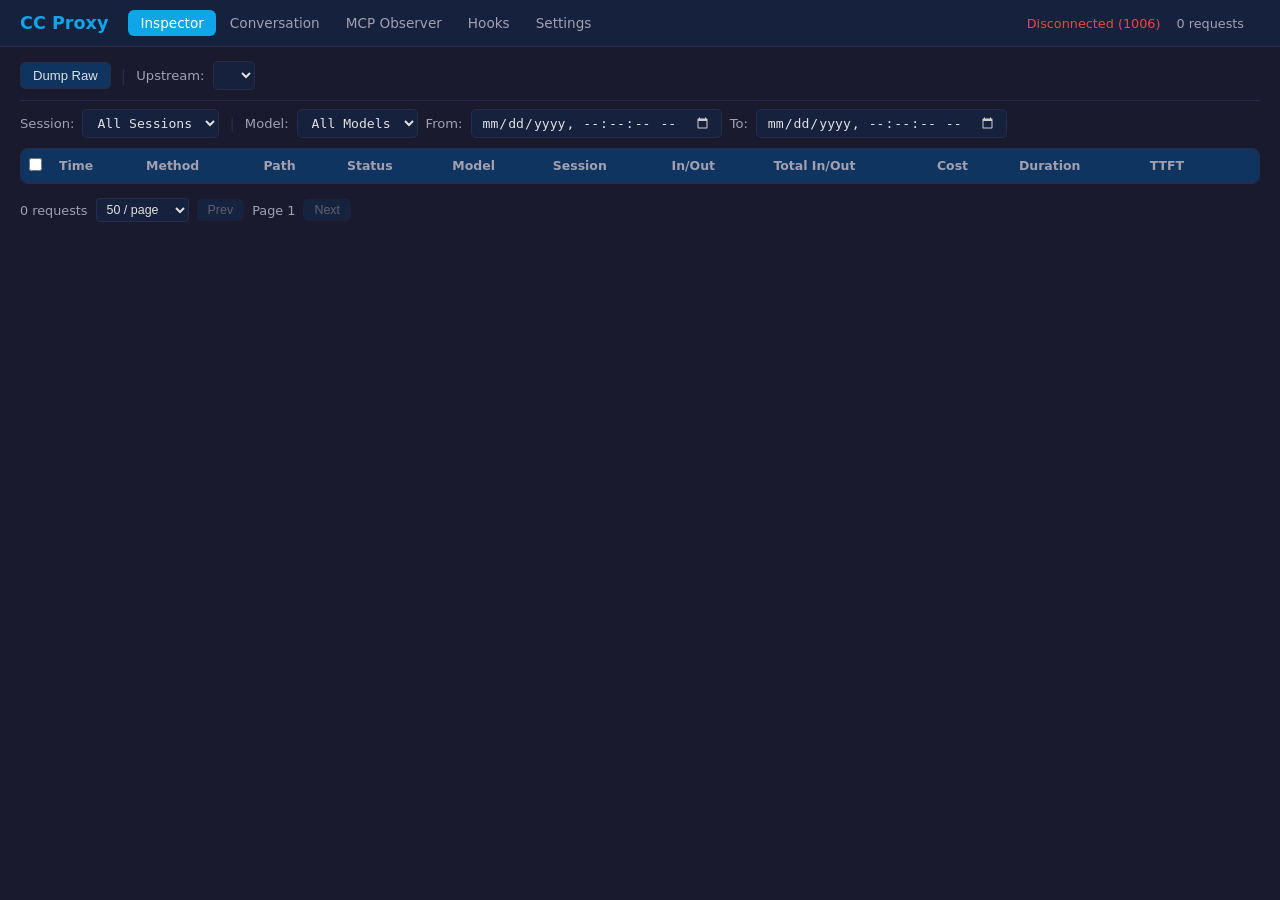
==== commit 6086cb4e: "feat(proxy): add per-model pricing, session token totals, and improved inspector table - Model-level" ====
--- a/cc-proxy/wwwroot/index.html
+++ b/cc-proxy/wwwroot/index.html
@@ -62,8 +62,9 @@
                             <th>Status</th>
                             <th>Model</th>
                             <th>Session</th>
-                            <th>In</th>
-                            <th>Out</th>
+                            <th>In/Out</th>
+                            <th>Total In/Out</th>
+                            <th>Cost</th>
                             <th>Duration</th>
                             <th>TTFT</th>
                             <th></th>
@@ -184,8 +185,8 @@
                             <input type="password" id="pe-token" placeholder="sk-... (leave empty to keep)">
                         </div>
                         <div class="form-group form-group-col">
-                            <label>Models</label>
-                            <div id="pe-models-list" class="model-tag-list"></div>
+                            <label>Models <span class="hint">(¥ / million tokens, default input=5 output=25)</span></label>
+                            <div id="pe-models-list" class="model-edit-list"></div>
                             <div class="model-add-row">
                                 <input type="text" id="pe-model-input" placeholder="Add model ID...">
                                 <button id="pe-model-add-btn">+</button>
--- a/cc-proxy/wwwroot/css/style.css
+++ b/cc-proxy/wwwroot/css/style.css
@@ -177,6 +177,32 @@
 .form-group input:focus, .form-group select:focus { outline: none; border-color: var(--accent2); }
 .form-group-col { flex-direction: column; align-items: flex-start; }
 .form-group-col label { width: auto; text-align: left; margin-bottom: 4px; }
+.form-group-row { flex-wrap: wrap; }
+.form-group-row label { width: auto; }
+.form-group input[type="number"] {
+    width: 140px; background: var(--bg-panel); border: 1px solid var(--border); color: var(--text);
+    padding: 6px 10px; border-radius: 5px; font-size: 0.82rem; font-family: var(--font-mono);
+}
+
+td.col-cost { color: var(--warning); font-family: var(--font-mono); font-size: 0.8rem; }
+
+/* ── Model edit row (per-model pricing) ── */
+.model-edit-list { display: flex; flex-direction: column; gap: 4px; }
+.model-edit-row {
+    display: flex; align-items: center; gap: 6px;
+    background: var(--bg-panel); border: 1px solid var(--border);
+    border-radius: 5px; padding: 5px 8px;
+}
+.model-edit-id { flex: 1; font-family: var(--font-mono); font-size: 0.82rem; min-width: 0; overflow: hidden; text-overflow: ellipsis; white-space: nowrap; }
+.model-price-in, .model-price-out {
+    width: 72px; background: var(--bg); border: 1px solid var(--border); color: var(--text);
+    padding: 3px 6px; border-radius: 4px; font-size: 0.75rem; font-family: var(--font-mono);
+    text-align: right;
+}
+.model-price-in::placeholder { color: var(--text-muted); font-size: 0.7rem; }
+.model-price-out::placeholder { color: var(--text-muted); font-size: 0.7rem; }
+
+.hint { font-size: 0.7rem; color: var(--text-muted); font-weight: 400; }
 
 .form-actions { display: flex; gap: 8px; justify-content: flex-end; margin-top: 14px; padding-top: 12px; border-top: 1px solid var(--border); }
 
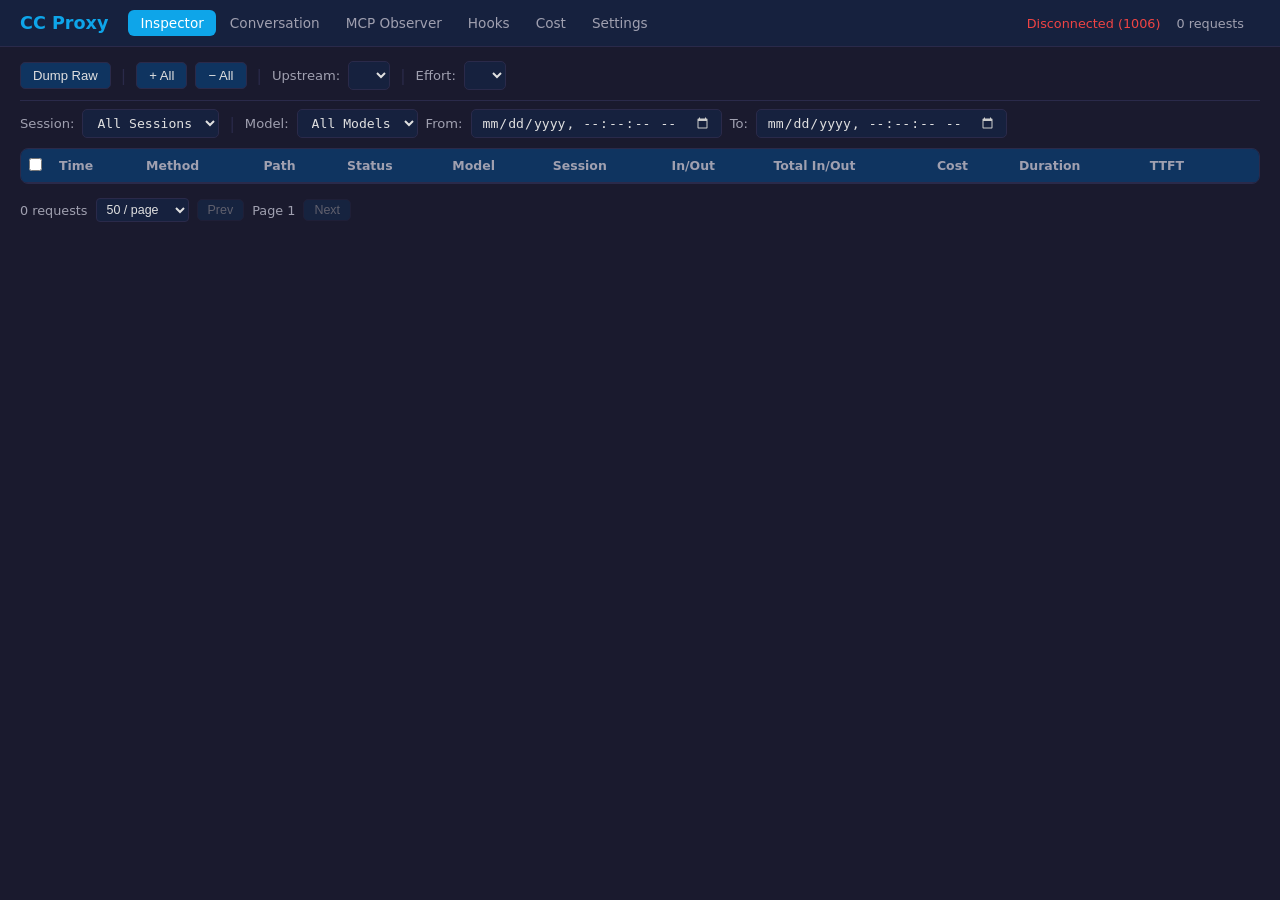
==== commit 838eade7: "feat(proxy): add effort level control and cost aggregation view - Add `active_effort` to ProxyConfig" ====
--- a/cc-proxy/wwwroot/index.html
+++ b/cc-proxy/wwwroot/index.html
@@ -14,6 +14,7 @@
             <a href="#" data-view="conversation">Conversation</a>
             <a href="#" data-view="mcp">MCP Observer</a>
             <a href="#" data-view="hooks">Hooks</a>
+            <a href="#" data-view="cost">Cost</a>
             <a href="#" data-view="settings">Settings</a>
         </nav>
         <div class="status-bar">
@@ -30,8 +31,14 @@
                 <button id="btn-toggle-capture">Dump Raw</button>
                 <button id="btn-delete-selected" class="hidden" style="background:var(--error)">Delete Selected (<span id="selected-count">0</span>)</button>
                 <span class="sep">|</span>
+                <button id="btn-expand-all" title="Expand all sessions">+ All</button>
+                <button id="btn-collapse-all" title="Collapse all sessions">− All</button>
+                <span class="sep">|</span>
                 <label>Upstream:</label>
                 <select id="upstream-select"></select>
+                <span class="sep">|</span>
+                <label>Effort:</label>
+                <select id="effort-select"></select>
             </div>
             <div class="toolbar filter-row">
                 <label>Session:</label>
@@ -158,6 +165,63 @@
             </div>
         </section>
 
+        <!-- ── Cost View ── -->
+        <section id="view-cost" class="view">
+            <div class="toolbar">
+                <button class="btn-cost-preset active" data-preset="today">Today</button>
+                <button class="btn-cost-preset" data-preset="week">This Week</button>
+                <button class="btn-cost-preset" data-preset="month">This Month</button>
+                <span class="sep">|</span>
+                <label>From:</label>
+                <input type="date" id="cost-from">
+                <label>To:</label>
+                <input type="date" id="cost-to">
+                <button id="btn-cost-refresh">Refresh</button>
+                <span id="cost-loading" class="hidden">Loading...</span>
+            </div>
+            <div class="cost-cards">
+                <div class="cost-card">
+                    <div class="cost-card-label">Total Cost</div>
+                    <div class="cost-card-value" id="cost-total">¥0.0000</div>
+                </div>
+                <div class="cost-card">
+                    <div class="cost-card-label">Input Tokens</div>
+                    <div class="cost-card-value" id="cost-input-tokens">0</div>
+                </div>
+                <div class="cost-card">
+                    <div class="cost-card-label">Output Tokens</div>
+                    <div class="cost-card-value" id="cost-output-tokens">0</div>
+                </div>
+                <div class="cost-card">
+                    <div class="cost-card-label">Requests</div>
+                    <div class="cost-card-value" id="cost-request-count">0</div>
+                </div>
+            </div>
+            <div class="cost-detail-grid">
+                <div class="cost-panel">
+                    <h3>By Session</h3>
+                    <table>
+                        <thead><tr><th>Session</th><th>Models</th><th>Reqs</th><th>In / Out</th><th>Cost</th></tr></thead>
+                        <tbody id="cost-by-session"></tbody>
+                    </table>
+                </div>
+                <div class="cost-panel">
+                    <h3>By Model</h3>
+                    <table>
+                        <thead><tr><th>Model</th><th>Reqs</th><th>In / Out</th><th>Cost</th></tr></thead>
+                        <tbody id="cost-by-model"></tbody>
+                    </table>
+                </div>
+                <div class="cost-panel">
+                    <h3>By Provider</h3>
+                    <table>
+                        <thead><tr><th>Provider</th><th>In</th><th>Out</th><th>Cost</th></tr></thead>
+                        <tbody id="cost-by-provider"></tbody>
+                    </table>
+                </div>
+            </div>
+        </section>
+
         <!-- ── Settings View ── -->
         <section id="view-settings" class="view">
             <div class="settings-layout">
@@ -278,6 +342,34 @@
                             <button id="btn-upstream-save" class="btn-primary">Save</button>
                             <button id="btn-upstream-cancel">Cancel</button>
                         </div>
+                    </div>
+                </div>
+
+                <!-- Data Retention panel -->
+                <div class="settings-panel">
+                    <div class="settings-panel-header">
+                        <h2>Data Retention</h2>
+                    </div>
+                    <div class="retention-form">
+                        <div class="form-group">
+                            <label>Keep all requests (hours)</label>
+                            <input type="number" id="ret-hours" min="0" value="72" style="width:80px">
+                            <span class="hint">0=never clean</span>
+                        </div>
+                        <div class="form-group">
+                            <label>Max sessions</label>
+                            <input type="number" id="ret-max-sessions" min="0" value="20" style="width:80px">
+                            <span class="hint">0=unlimited</span>
+                        </div>
+                        <div class="form-group">
+                            <label>Last cleanup</label>
+                            <span id="ret-last-cleanup" class="hint">—</span>
+                        </div>
+                        <div class="form-actions">
+                            <button id="btn-retention-save" class="btn-primary">Save</button>
+                            <button id="btn-cleanup-now">Clean Up Now</button>
+                        </div>
+                        <div id="ret-cleanup-result" class="cleanup-result hidden"></div>
                     </div>
                 </div>
 
--- a/cc-proxy/wwwroot/css/style.css
+++ b/cc-proxy/wwwroot/css/style.css
@@ -26,6 +26,7 @@
 nav a.active { background: var(--accent2); color: white; }
 .status-bar { margin-left: auto; display: flex; gap: 16px; font-size: 0.8rem; color: var(--text-muted); }
 #connection-status.connected { color: var(--success); }
+#connection-status.connected.silent { color: var(--warning); }
 #connection-status.disconnected { color: var(--error); }
 
 /* ── Main / Views ── */
@@ -76,6 +77,22 @@
 .row-actions { text-align: center; width: 32px; padding: 2px 4px !important; }
 .btn-delete-row { background: transparent; border: none; color: var(--text-muted); font-size: 1rem; padding: 0 4px; cursor: pointer; border-radius: 3px; line-height: 1; }
 .btn-delete-row:hover { background: var(--error); color: white; }
+
+/* ── Session folding ── */
+.session-header { background: var(--bg-card); cursor: pointer; user-select: none; }
+.session-header:hover { background: #1a3a6a; }
+.session-header td { padding: 5px 10px; }
+.session-header-inner { display: flex; align-items: center; gap: 10px; font-size: 0.8rem; flex-wrap: wrap; }
+.session-expand-icon { display: inline-block; width: 14px; font-size: 0.6rem; color: var(--text-muted); transition: transform 0.15s; flex-shrink: 0; }
+.session-expand-icon.expanded { transform: rotate(90deg); }
+.session-label { font-weight: 600; color: var(--text); }
+.session-summary { color: var(--text-muted); font-size: 0.72rem; display: flex; gap: 8px; flex-wrap: wrap; }
+.session-summary-item { white-space: nowrap; }
+.session-summary-item.cost { color: var(--warning); }
+.session-child { }
+.session-child.collapsed { display: none; }
+.session-child td { padding-left: 22px; }
+.session-group-spacer td { padding: 0; height: 4px; background: var(--bg); border: none; }
 
 /* ── Pagination ── */
 .pagination { display: flex; align-items: center; gap: 8px; margin-top: 8px; padding: 6px 0; font-size: 0.8rem; color: var(--text-muted); }
@@ -96,7 +113,12 @@
 .tab.active { color: var(--accent2); border-bottom-color: var(--accent2); }
 .detail-body { padding: 14px; font-family: var(--font-mono); font-size: 0.78rem; line-height: 1.5; white-space: pre-wrap; word-break: break-all; flex: 1; overflow-y: auto; background: var(--bg); color: var(--text); }
 .detail-headers, .detail-plain { margin: 0 0 10px 0; font-family: var(--font-mono); font-size: 0.78rem; line-height: 1.5; white-space: pre-wrap; word-break: break-all; color: var(--text-muted); }
-.detail-headers { padding-bottom: 10px; border-bottom: 1px solid var(--border); margin-bottom: 10px; }
+.detail-headers { padding-bottom: 10px; }
+
+.foldable-section { margin-bottom: 10px; border-bottom: 1px solid var(--border); padding-bottom: 10px; }
+.foldable-section summary { cursor: pointer; color: var(--text-muted); font-size: 0.8rem; user-select: none; }
+.foldable-section summary:hover { color: var(--text); }
+.foldable-section .detail-headers { border-bottom: none; padding-bottom: 0; margin-top: 6px; }
 
 /* ── Timeline ── */
 .timeline { max-height: 50vh; overflow-y: auto; padding: 6px 0; }
@@ -141,7 +163,7 @@
 /* ── Settings view ── */
 #view-settings { padding: 0; }
 
-.settings-layout { display: grid; grid-template-columns: 1fr 1fr; gap: 20px; align-items: start; }
+.settings-layout { display: grid; grid-template-columns: 1fr 1fr 280px; gap: 20px; align-items: start; }
 
 @media (max-width: 900px) { .settings-layout { grid-template-columns: 1fr; } }
 
@@ -204,6 +226,33 @@
 
 .hint { font-size: 0.7rem; color: var(--text-muted); font-weight: 400; }
 
+/* ── Data Retention ── */
+.retention-form { padding: 14px 16px; }
+.retention-form .form-group { flex-wrap: wrap; }
+.retention-form .form-group label { width: auto; text-align: left; }
+.retention-form input[type="number"] {
+    width: 80px; background: var(--bg-panel); border: 1px solid var(--border); color: var(--text);
+    padding: 5px 8px; border-radius: 5px; font-size: 0.82rem; font-family: var(--font-mono);
+}
+.cleanup-result { margin-top: 8px; padding: 8px 10px; border-radius: 5px; font-size: 0.78rem; background: var(--bg-panel); border: 1px solid var(--border); }
+.cleanup-result.success { border-color: var(--success); color: var(--success); }
+
+/* ── Cost view ── */
+.cost-cards { display: flex; gap: 12px; margin-bottom: 16px; flex-wrap: wrap; }
+.cost-card {
+    background: var(--bg-panel); border: 1px solid var(--border);
+    border-radius: 8px; padding: 14px 20px; min-width: 140px; flex: 1;
+}
+.cost-card-label { font-size: 0.75rem; color: var(--text-muted); margin-bottom: 4px; }
+.cost-card-value { font-size: 1.3rem; font-weight: 700; font-family: var(--font-mono); color: var(--text); }
+.cost-detail-grid { display: grid; grid-template-columns: 1fr 1fr 1fr; gap: 16px; }
+.cost-panel { background: var(--bg-panel); border: 1px solid var(--border); border-radius: 8px; overflow: hidden; }
+.cost-panel h3 { padding: 10px 14px; font-size: 0.85rem; background: var(--bg-card); border-bottom: 1px solid var(--border); margin: 0; }
+.cost-panel table { font-size: 0.78rem; width: 100%; }
+.btn-cost-preset { padding: 3px 10px; font-size: 0.78rem; }
+.btn-cost-preset.active { background: var(--accent2); border-color: var(--accent2); color: white; }
+#effort-select { font-size: 0.8rem; }
+
 .form-actions { display: flex; gap: 8px; justify-content: flex-end; margin-top: 14px; padding-top: 12px; border-top: 1px solid var(--border); }
 
 /* ── Model tag list ── */
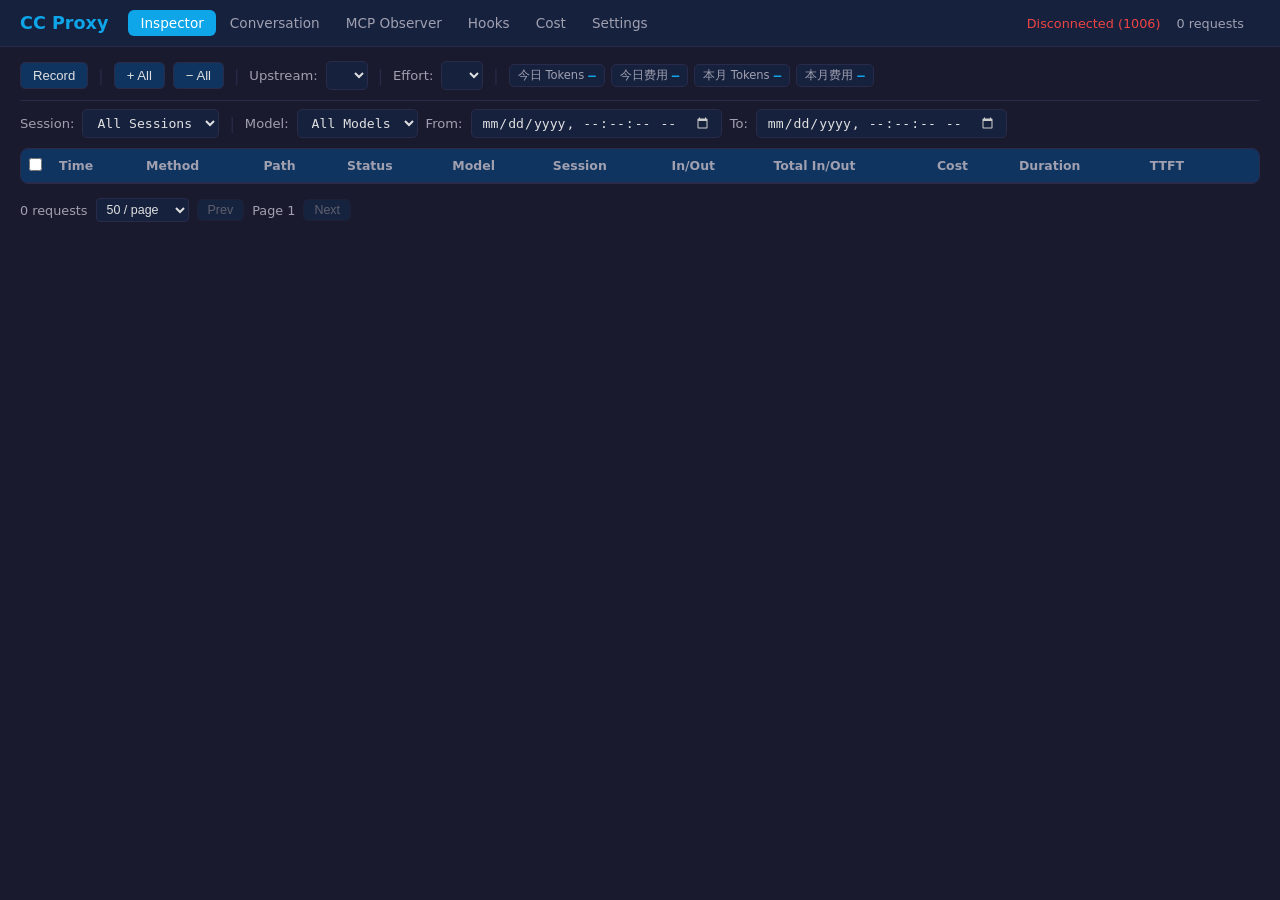
==== commit 9db224d0: "feat: add inspector cost stats, recording UX, and YAML session export - Inspector toolbar: real-time" ====
--- a/cc-proxy/wwwroot/index.html
+++ b/cc-proxy/wwwroot/index.html
@@ -28,7 +28,7 @@
         <!-- ── Inspector View ── -->
         <section id="view-inspector" class="view active">
             <div class="toolbar">
-                <button id="btn-toggle-capture">Dump Raw</button>
+                <button id="btn-toggle-capture" title="Toggle live traffic recording">Record</button>
                 <button id="btn-delete-selected" class="hidden" style="background:var(--error)">Delete Selected (<span id="selected-count">0</span>)</button>
                 <span class="sep">|</span>
                 <button id="btn-expand-all" title="Expand all sessions">+ All</button>
@@ -39,13 +39,22 @@
                 <span class="sep">|</span>
                 <label>Effort:</label>
                 <select id="effort-select"></select>
+                <span class="sep">|</span>
+                <div id="inspector-cost-stats" class="inspector-cost-stats">
+                    <span class="cost-stat" title="Current upstream today tokens (in/out)"><span class="cost-stat-label">今日 Tokens</span><span id="stat-today-tokens" class="cost-stat-value">—</span></span>
+                    <span class="cost-stat" title="Current upstream today cost"><span class="cost-stat-label">今日费用</span><span id="stat-today-cost" class="cost-stat-value">—</span></span>
+                    <span class="cost-stat" title="Current upstream this month tokens (in/out)"><span class="cost-stat-label">本月 Tokens</span><span id="stat-month-tokens" class="cost-stat-value">—</span></span>
+                    <span class="cost-stat" title="Current upstream this month cost"><span class="cost-stat-label">本月费用</span><span id="stat-month-cost" class="cost-stat-value">—</span></span>
+                </div>
             </div>
             <div class="toolbar filter-row">
                 <label>Session:</label>
                 <select id="filter-session">
-                    <option value="">All Sessions</option>
+                    <option value="__all__">All</option>
+                    <option value="" selected>All Sessions</option>
                 </select>
                 <button id="btn-session-export" class="hidden">Export</button>
+                <button id="btn-session-save-yaml" class="hidden">Save YAML</button>
                 <button id="btn-session-rename" class="hidden">Rename</button>
                 <button id="btn-session-delete" class="hidden btn-danger">Delete Session</button>
                 <span class="sep">|</span>
--- a/cc-proxy/wwwroot/css/style.css
+++ b/cc-proxy/wwwroot/css/style.css
@@ -40,6 +40,12 @@
 .toolbar .sep { color: var(--border); margin: 0 2px; }
 .filter-row { border-top: 1px solid var(--border); margin-top: 2px; padding-top: 8px; }
 
+/* ── Inspector toolbar cost stats ── */
+.inspector-cost-stats { display: flex; gap: 6px; align-items: center; }
+.cost-stat { display: flex; align-items: center; gap: 4px; background: var(--bg-panel); border: 1px solid var(--border); border-radius: 5px; padding: 3px 8px; font-size: 0.78rem; white-space: nowrap; }
+.cost-stat-label { color: var(--text-muted); font-size: 0.72rem; }
+.cost-stat-value { font-family: var(--font-mono); color: var(--accent2); font-weight: 600; }
+
 .toolbar input[type="text"], .toolbar select, .toolbar input[type="datetime-local"] {
     background: var(--bg-panel); border: 1px solid var(--border); color: var(--text);
     padding: 5px 10px; border-radius: 5px; font-size: 0.82rem; font-family: var(--font-mono);
@@ -55,6 +61,21 @@
 button.btn-danger { background: transparent; border-color: var(--error); color: var(--error); }
 button.btn-danger:hover { background: var(--error); color: white; }
 button.btn-sm { padding: 3px 8px; font-size: 0.75rem; }
+button.recording { background: var(--error); border-color: var(--error); color: white; animation: pulse-rec 1.5s ease-in-out infinite; }
+button.recording:hover { background: #dc2626; border-color: #dc2626; }
+
+@keyframes pulse-rec {
+    0%, 100% { box-shadow: 0 0 0 0 rgba(239, 68, 68, 0.4); }
+    50% { box-shadow: 0 0 0 6px rgba(239, 68, 68, 0); }
+}
+
+.rec-dot { display: inline-block; width: 8px; height: 8px; border-radius: 50%; background: var(--error); animation: blink-dot 1s step-end infinite; vertical-align: middle; margin-right: 2px; }
+
+@keyframes blink-dot {
+    0%, 100% { opacity: 1; }
+    50% { opacity: 0; }
+}
+
 .hidden { display: none !important; }
 
 /* ── Table ── */
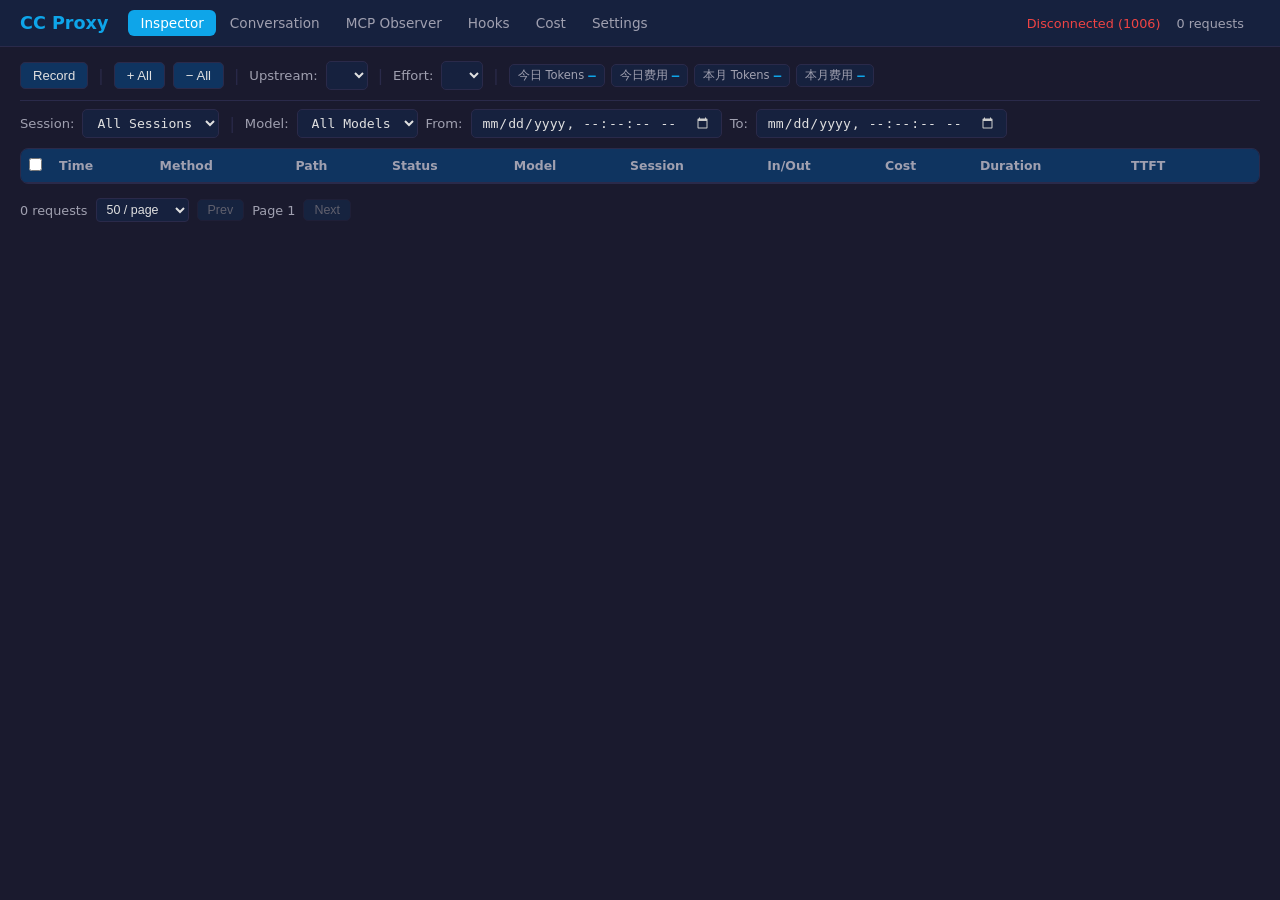
==== commit 1f51e1d1: "refactor(session): persist aggregated stats and adaptive UI rendering - Fix config naming: session_r" ====
--- a/cc-proxy/wwwroot/index.html
+++ b/cc-proxy/wwwroot/index.html
@@ -79,7 +79,6 @@
                             <th>Model</th>
                             <th>Session</th>
                             <th>In/Out</th>
-                            <th>Total In/Out</th>
                             <th>Cost</th>
                             <th>Duration</th>
                             <th>TTFT</th>
--- a/cc-proxy/wwwroot/css/style.css
+++ b/cc-proxy/wwwroot/css/style.css
@@ -114,6 +114,10 @@
 .session-child.collapsed { display: none; }
 .session-child td { padding-left: 22px; }
 .session-group-spacer td { padding: 0; height: 4px; background: var(--bg); border: none; }
+.session-archived { cursor: default; opacity: 0.6; }
+.session-archived:hover { background: var(--bg-card) !important; }
+.session-archived-inner { display: flex; align-items: center; gap: 10px; font-size: 0.8rem; flex-wrap: wrap; }
+.archived-badge { color: var(--text-muted); font-style: italic; }
 
 /* ── Pagination ── */
 .pagination { display: flex; align-items: center; gap: 8px; margin-top: 8px; padding: 6px 0; font-size: 0.8rem; color: var(--text-muted); }
